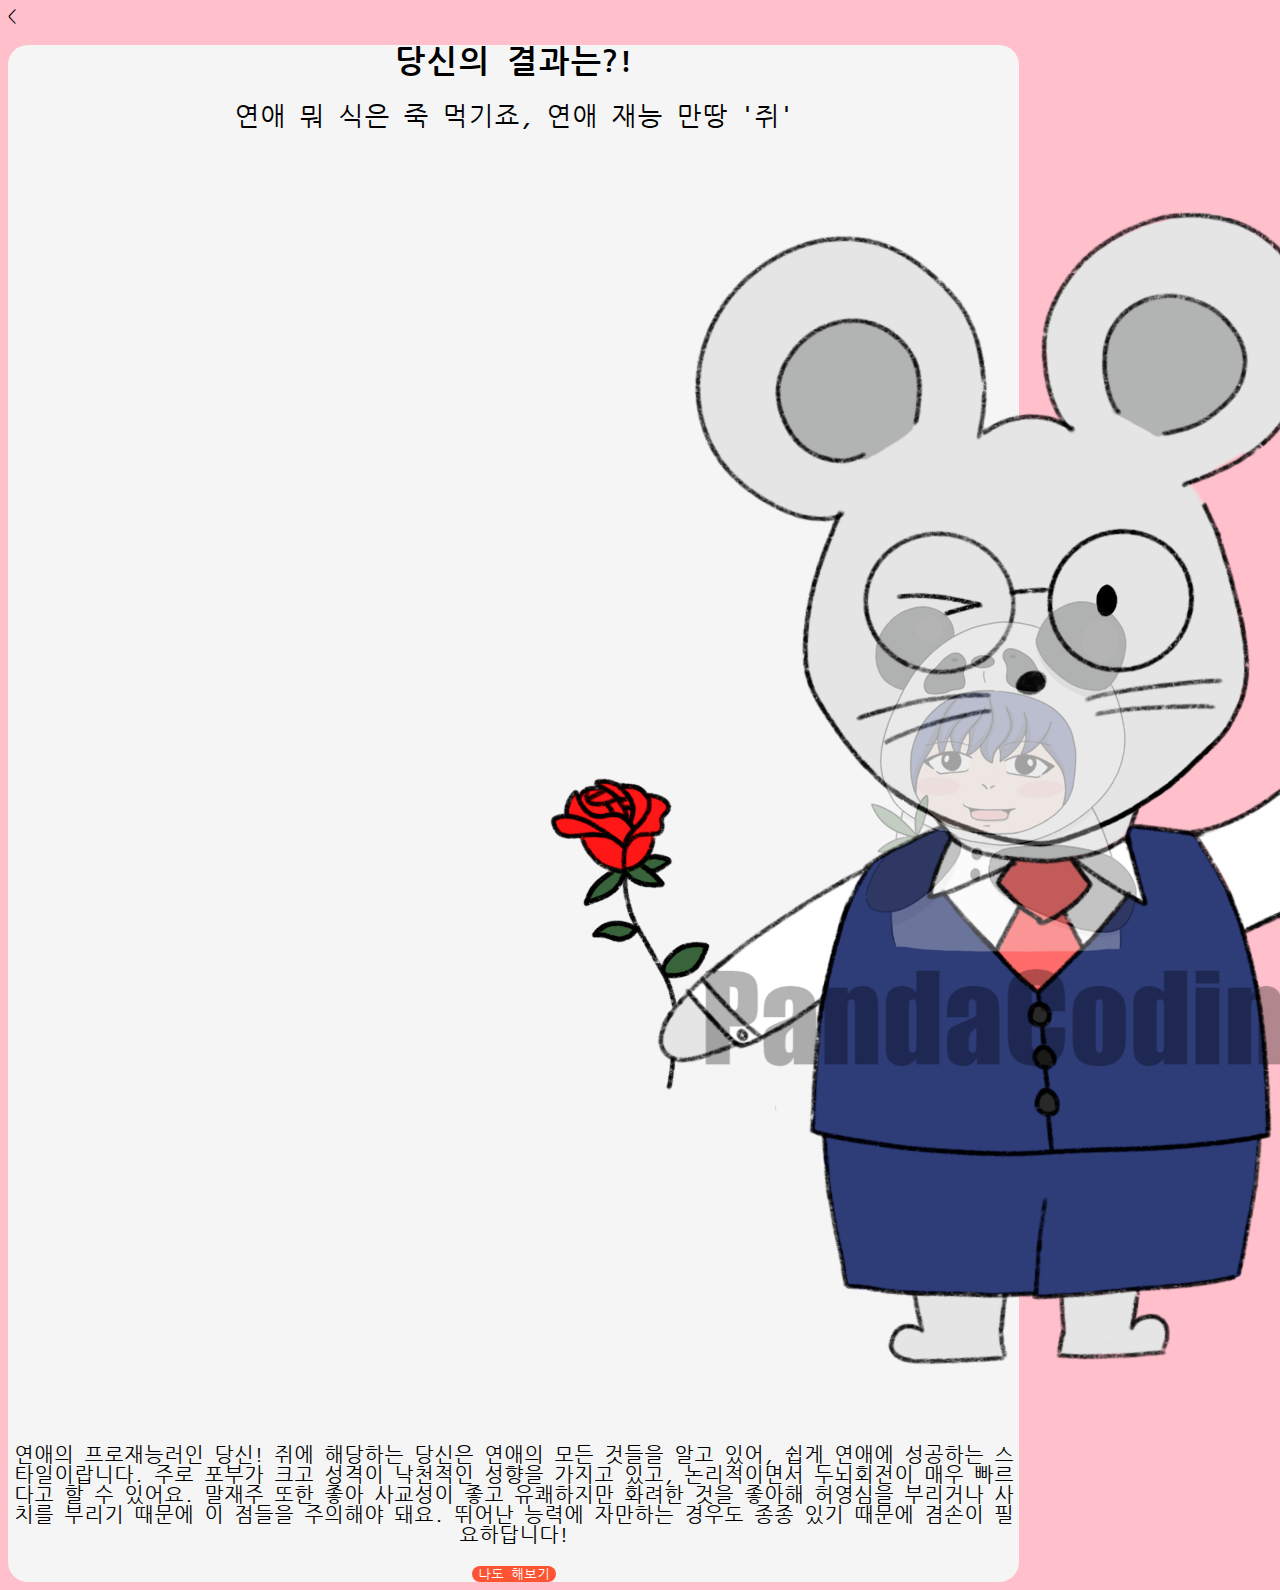
==== page/result-0.html @ f79079b1 "Add KAKAO API" ====
<!DOCTYPE html>
<html lang="ko" dir="ltr">
  <head>
    <  <meta charset="utf-8">
      <meta name="viewport" content="width=device-width, initial-scale=1">
      <meta name="author" content="PandaCoding">
      <meta name="keywords" content="십이간지 연애유형">
      <meta name="description" content="십이간지 연애유형">

      <!-- sns share -->
      <meta property="og:url" content="https://twelvelovetype.netlify.app" />
      <meta property="og:title" content="십이간지 연애유형" />
      <meta property="og:type" content="website" />
      <meta property="og:image" content="../img/share.png" />
      <meta property="og:description" content="십이간지로 알아보는 연애유형" />

      <!--favicon-->
      <link rel="shortcut icon" href="../img/favicon.ico">
      <link rel="apple-touch-icon-precomposed" href="../img/favicon.ico" />

      <title>십이간지 연애유형</title>
      <link href="https://cdn.jsdelivr.net/npm/bootstrap@5.0.2/dist/css/bootstrap.min.css" rel="stylesheet" integrity="sha384-EVSTQN3/azprG1Anm3QDgpJLIm9Nao0Yz1ztcQTwFspd3yD65VohhpuuCOmLASjC" crossorigin="anonymous">
      <link rel="preconnect" href="https://fonts.gstatic.com">
      <link href="https://fonts.googleapis.com/css2?family=Nanum+Gothic+Coding&display=swap" rel="stylesheet">
      <link rel="stylesheet" href="../css/default.css">
      <link rel="stylesheet" href="../css/result.css">
  </head>
  <body>
    <section id="shareResult" class="mx-auto my-5 py-5 px-3">
      <h1>당신의 결과는?!</h1>
      <div class="resultname">
        <p>연애 뭐 식은 죽 먹기죠, 연애 재능 만땅 '쥐'</p>
      </div>
      <div id="resultImg" class="my-3 col-lg-6 col-md-8 col-sm-10 col-12 mx-auto">
        <img src="../img/image-0.png" alt="0" class="img-fluid">
      </div>
      <div class="resultDesc">
        <p>연애의 프로재능러인 당신! 쥐에 해당하는 당신은 연애의 모든 것들을 알고 있어, 쉽게 연애에 성공하는 스타일이랍니다. 주로 포부가 크고 성격이 낙천적인 성향을 가지고 있고, 논리적이면서 두뇌회전이 매우 빠르다고 할 수 있어요. 말재주 또한 좋아 사교성이 좋고 유쾌하지만 화려한 것을 좋아해 허영심을 부리거나 사치를 부리기 때문에 이 점들을 주의해야 돼요. 뛰어난 능력에 자만하는 경우도 종종 있기 때문에 겸손이 필요하답니다!</p>
      </div>
      <script type="text/javascript">
        function moveHome(){
          location.href = "/index.html";
        }
      </script>
      <button type="button" class="gohome mt-3 py-2 px-3" onclick="js:moveHome()">나도 해보기</button>
    </section>
  </body>
</html>
---- css/default.css ----
body{
  background:pink;
}
*{
  font-family: 'Nanum Gothic Coding', monospace;
}
---- css/result.css ----
#result{
  display:none;
  background-color: whitesmoke;
  width: 80%;
  text-align: center;
  border-radius: 20px;
}

#shareResult{
  background-color: whitesmoke;
  width: 80%;
  text-align: center;
  border-radius: 20px;
}

.resultname{
  font-size: 26px;
}
.resultDesc{
  font-size: 20px;
}

.kakao{
  color: white;
  background-color: #FEE500;
  font-size: 20px;
  border: 0px;
  border-radius: 10px;
}
.kakao:hover, .kakao:focus{
  background-color: whitesmke;
  color:#FEE500;
}

.gohome{
  color: white;
  background-color: #ff5434;
  border: 0px;
  border-radius: 10px;
}
.gohome:hover, .gohome:focus {
  background-color: #FFCF57;
  color:#ff5434;
}
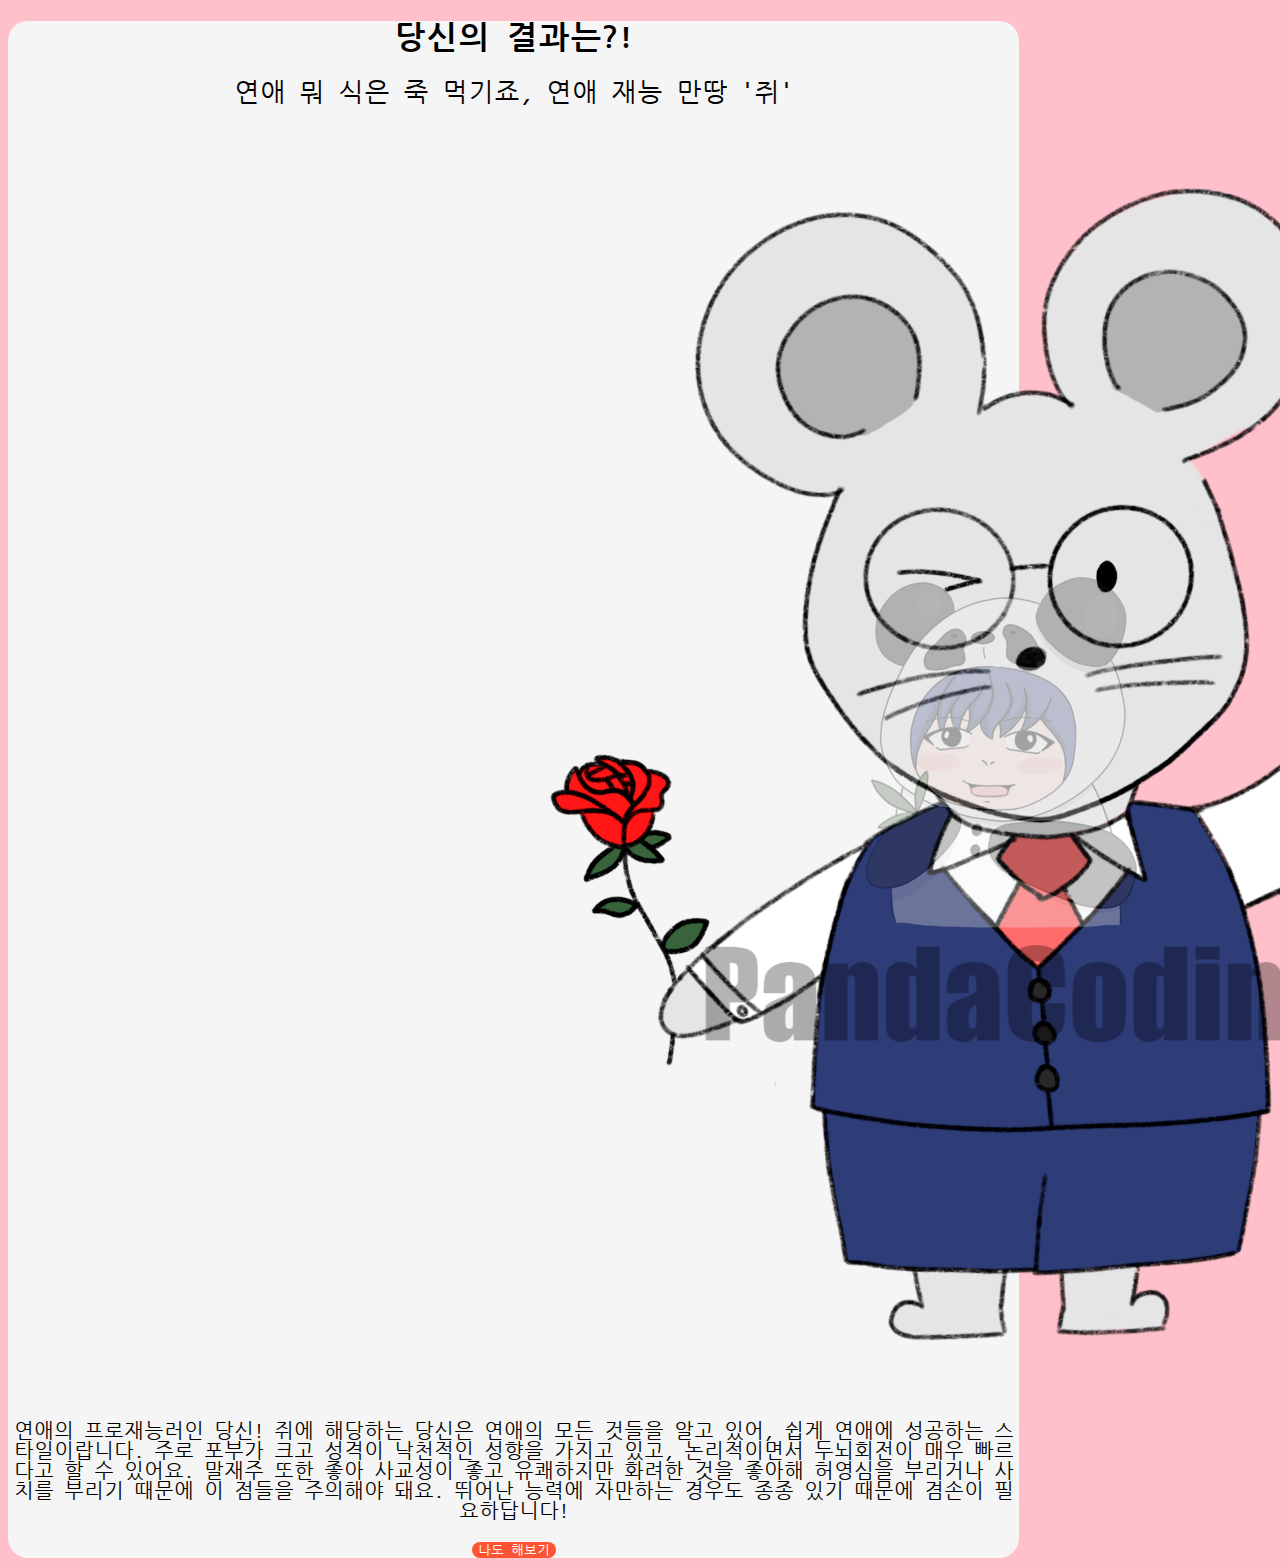
==== commit 179de359: "카카오톡 공유 기능 추가" ====
--- a/page/result-0.html
+++ b/page/result-0.html
@@ -1,29 +1,29 @@
 <!DOCTYPE html>
 <html lang="ko" dir="ltr">
   <head>
-    <  <meta charset="utf-8">
-      <meta name="viewport" content="width=device-width, initial-scale=1">
-      <meta name="author" content="PandaCoding">
-      <meta name="keywords" content="십이간지 연애유형">
-      <meta name="description" content="십이간지 연애유형">
+    <meta charset="utf-8">
+    <meta name="viewport" content="width=device-width, initial-scale=1">
+    <meta name="author" content="PandaCoding">
+    <meta name="keywords" content="십이간지 연애유형">
+    <meta name="description" content="십이간지 연애유형">
 
-      <!-- sns share -->
-      <meta property="og:url" content="https://twelvelovetype.netlify.app" />
-      <meta property="og:title" content="십이간지 연애유형" />
-      <meta property="og:type" content="website" />
-      <meta property="og:image" content="../img/share.png" />
-      <meta property="og:description" content="십이간지로 알아보는 연애유형" />
+    <!-- sns share -->
+    <meta property="og:url" content="https://hjdombti.netlify.app" />
+    <meta property="og:title" content="십이간지 연애유형" />
+    <meta property="og:type" content="website" />
+    <meta property="og:image" content="../img/share.png" />
+    <meta property="og:description" content="십이간지로 알아보는 연애유형" />
 
-      <!--favicon-->
-      <link rel="shortcut icon" href="../img/favicon.ico">
-      <link rel="apple-touch-icon-precomposed" href="../img/favicon.ico" />
+    <!--favicon-->
+    <link rel="shortcut icon" href="../img/favicon.ico">
+    <link rel="apple-touch-icon-precomposed" href="../img/favicon.ico" />
 
-      <title>십이간지 연애유형</title>
-      <link href="https://cdn.jsdelivr.net/npm/bootstrap@5.0.2/dist/css/bootstrap.min.css" rel="stylesheet" integrity="sha384-EVSTQN3/azprG1Anm3QDgpJLIm9Nao0Yz1ztcQTwFspd3yD65VohhpuuCOmLASjC" crossorigin="anonymous">
-      <link rel="preconnect" href="https://fonts.gstatic.com">
-      <link href="https://fonts.googleapis.com/css2?family=Nanum+Gothic+Coding&display=swap" rel="stylesheet">
-      <link rel="stylesheet" href="../css/default.css">
-      <link rel="stylesheet" href="../css/result.css">
+    <title>십이간지 연애유형</title>
+    <link href="https://cdn.jsdelivr.net/npm/bootstrap@5.0.2/dist/css/bootstrap.min.css" rel="stylesheet" integrity="sha384-EVSTQN3/azprG1Anm3QDgpJLIm9Nao0Yz1ztcQTwFspd3yD65VohhpuuCOmLASjC" crossorigin="anonymous">
+    <link rel="preconnect" href="https://fonts.gstatic.com">
+    <link href="https://fonts.googleapis.com/css2?family=Nanum+Gothic+Coding&display=swap" rel="stylesheet">
+    <link rel="stylesheet" href="../css/default.css">
+    <link rel="stylesheet" href="../css/result.css">
   </head>
   <body>
     <section id="shareResult" class="mx-auto my-5 py-5 px-3">
@@ -39,7 +39,7 @@
       </div>
       <script type="text/javascript">
         function moveHome(){
-          location.href = "/index.html";
+          location.href = "../index.html";
         }
       </script>
       <button type="button" class="gohome mt-3 py-2 px-3" onclick="js:moveHome()">나도 해보기</button>
